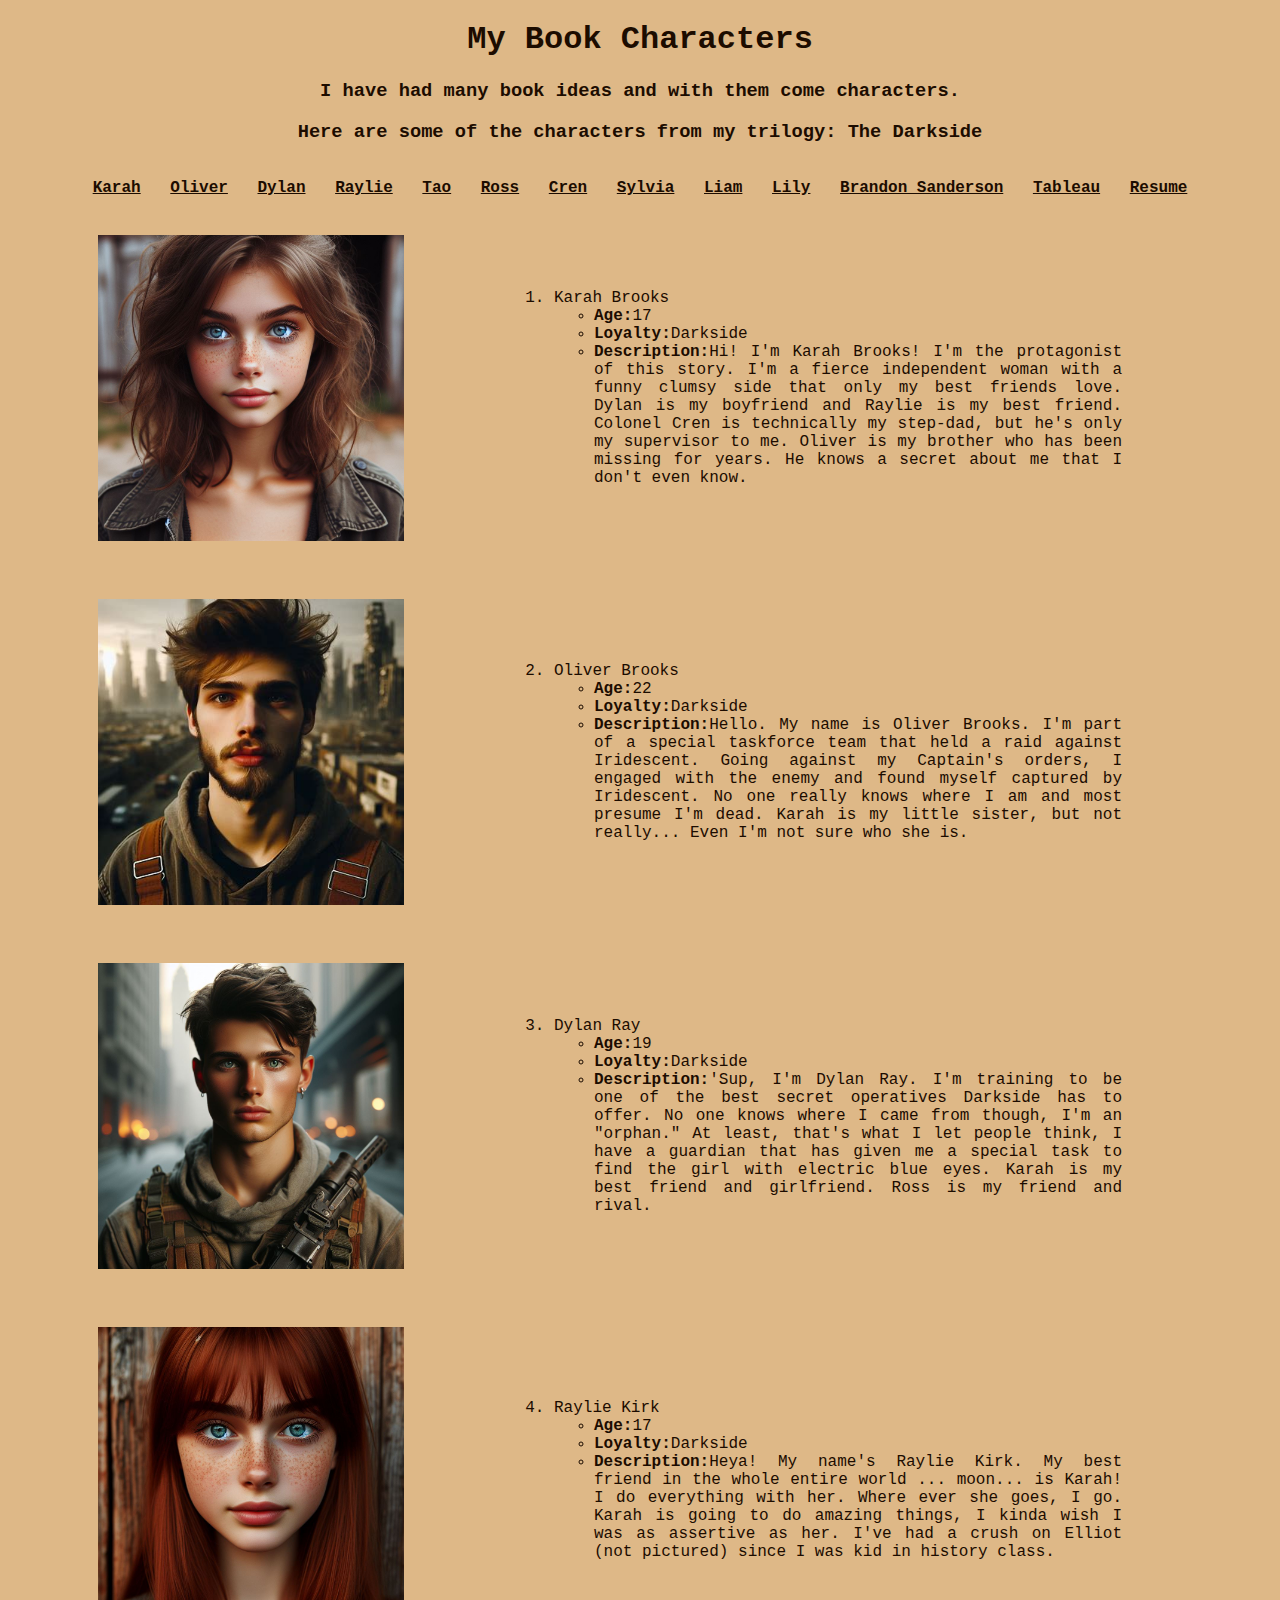
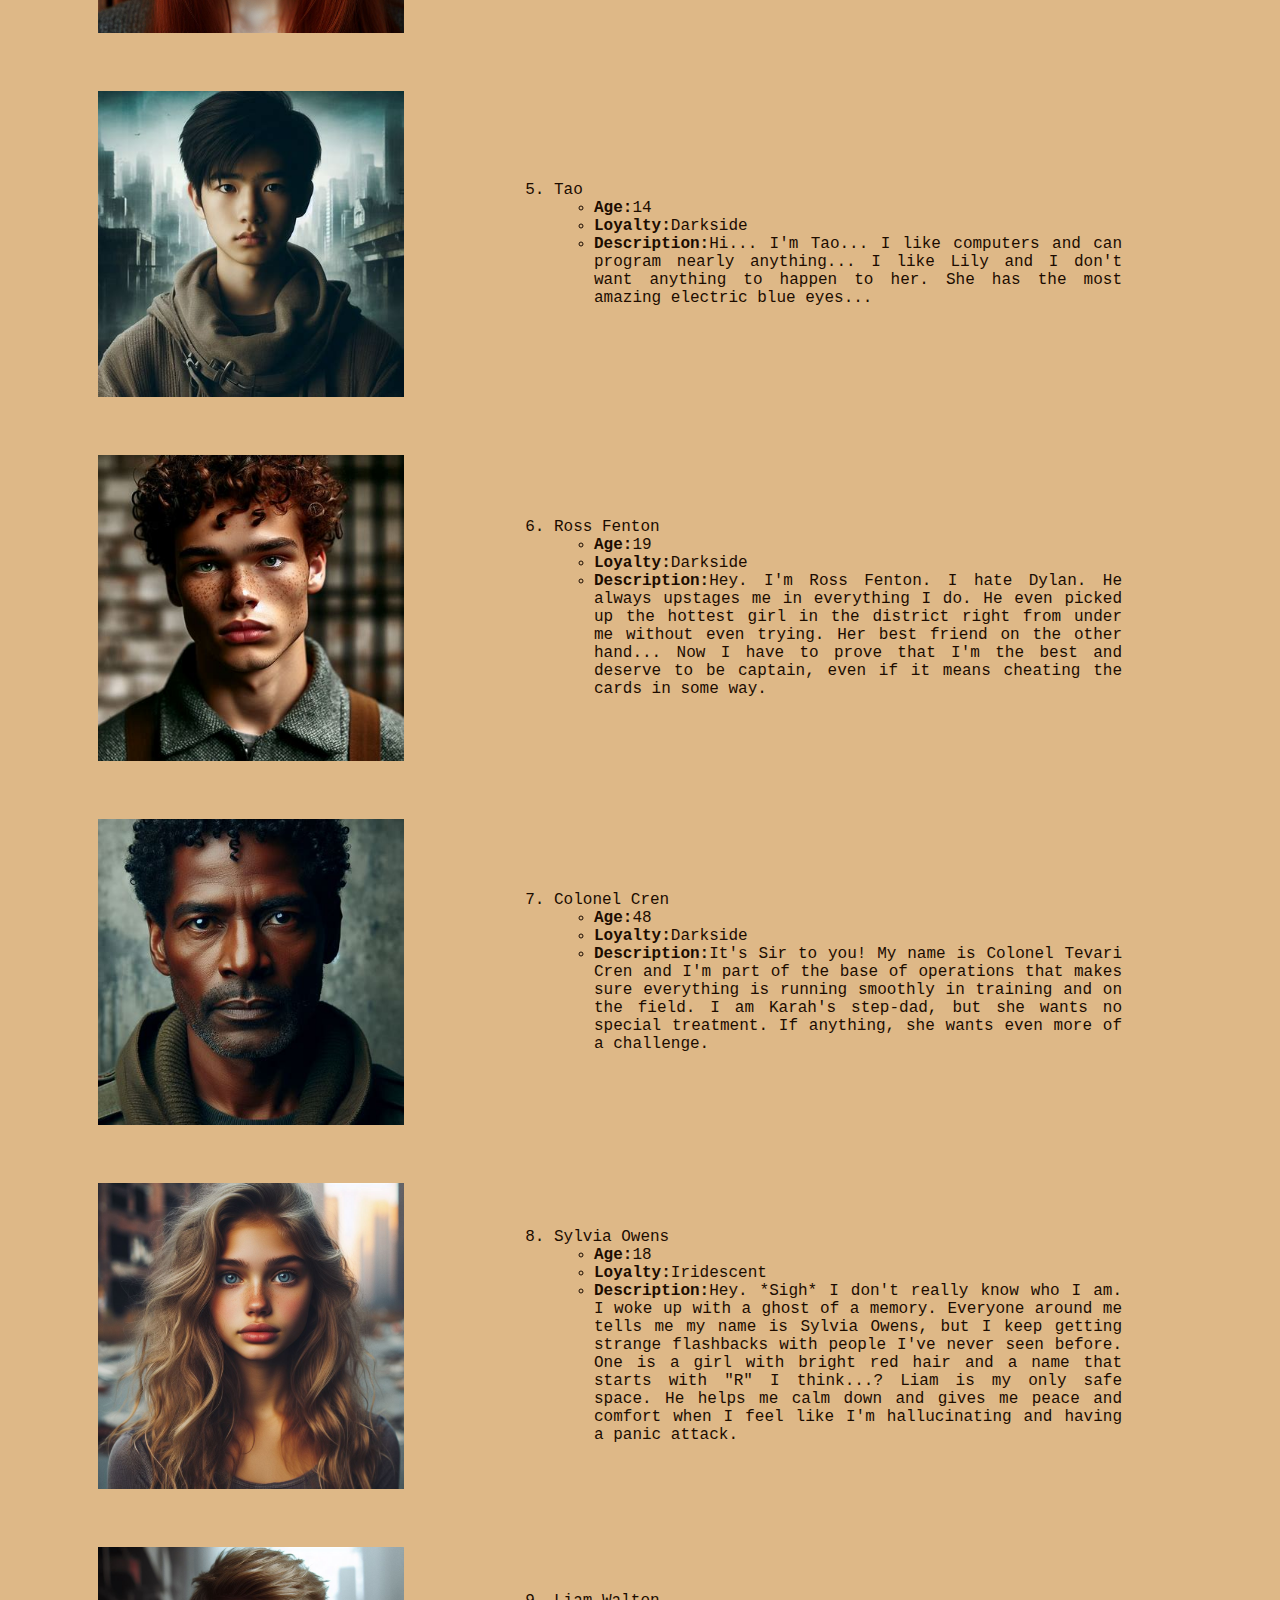
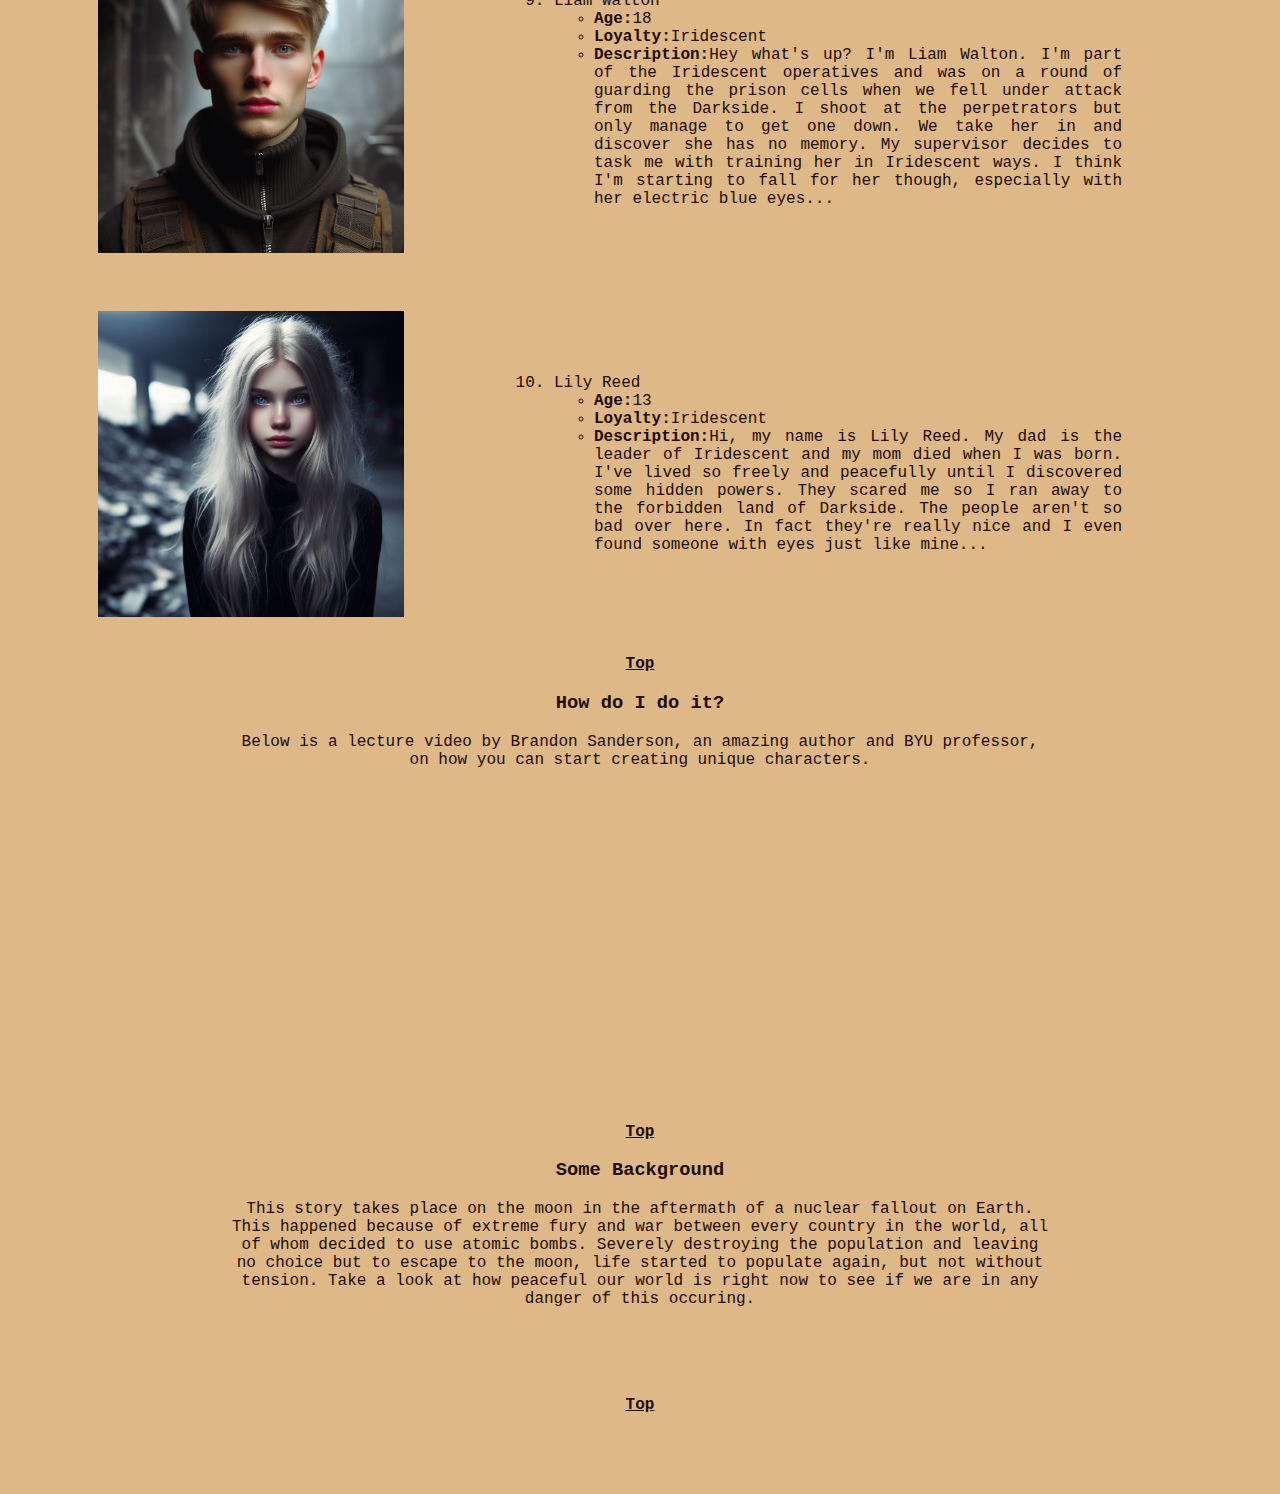
==== about.html @ f3fd5a56 "Add files via upload" ====
<!DOCTYPE html>
<html lang="en">
<head>
    <meta charset="UTF-8">
    <meta name="viewport" content="width=device-width, initial-scale=1.0">
    <title>Book Characters</title>
    <link rel="stylesheet" href="css/styles3.css">
</head>
<body>
    <h1 id="top">My Book Characters</h1>
    <h3>I have had many book ideas and with them come characters.</h3>
    <h3>Here are some of the characters from my trilogy: The Darkside</h3>
    <br>
    <div class="lifesucks">
        <a href="#karah">Karah</a>
        <a href="#oliver">Oliver</a>
        <a href="#dylan">Dylan</a>
        <a href="#raylie">Raylie</a>
        <a href="#tao">Tao</a>
        <a href="#ross">Ross</a>
        <a href="#cren">Cren</a>
        <a href="#sylvia">Sylvia</a>
        <a href="#liam">Liam</a>
        <a href="#lily">Lily</a>
        <a href="#video">Brandon Sanderson</a>
        <a href="#tableau">Tableau</a>
        <a href="index.html">Resume</a>
    </div>
    <br>
    <ol>
        <div class="container" id="karah">
            <img src="assets/img/book-characters/karah-edit2.jpg" alt="Karah Brooks">
            <div class="text">
                <li>Karah Brooks</li>
                <ul>
                    <li><strong>Age:</strong>17</li>
                    <li><strong>Loyalty:</strong>Darkside</li>
                    <li><strong>Description:</strong>Hi! I'm Karah Brooks! I'm the protagonist of this story. I'm a fierce independent woman with a funny clumsy side that only my best friends love. Dylan is my boyfriend and Raylie is my best friend. Colonel Cren is technically my step-dad, but he's only my supervisor to me. Oliver is my brother who has been missing for years. He knows a secret about me that I don't even know.</li>
                </ul>
            </div>
        </div>
        <br>
        <div class="container" id="oliver">
            <img src="assets/img/book-characters/oliver-edit3.jpg" alt="Oliver Brooks">
            <div class="text">
                <li>Oliver Brooks</li>
                <ul>
                    <li><strong>Age:</strong>22</li>
                    <li><strong>Loyalty:</strong>Darkside</li>
                    <li><strong>Description:</strong>Hello. My name is Oliver Brooks. I'm part of a special taskforce team that held a raid against Iridescent. Going against my Captain's orders, I engaged with the enemy and found myself captured by Iridescent. No one really knows where I am and most presume I'm dead. Karah is my little sister, but not really... Even I'm not sure who she is.</li>
                </ul>
            </div>
        </div>
        <br>
        <div class="container" id="dylan">
            <img src="assets/img/book-characters/dylan-edit2.jpg" alt="Dylan Ray">
            <div class="text">
                <li>Dylan Ray</li>
                <ul>
                    <li><strong>Age:</strong>19</li>
                    <li><strong>Loyalty:</strong>Darkside</li>
                    <li><strong>Description:</strong>'Sup, I'm Dylan Ray. I'm training to be one of the best secret operatives Darkside has to offer. No one knows where I came from though, I'm an "orphan." At least, that's what I let people think, I have a guardian that has given me a special task to find the girl with electric blue eyes. Karah is my best friend and girlfriend. Ross is my friend and rival.</li>
                </ul>
            </div>
        </div>
        <br>
        <div class="container" id="raylie">
            <img src="assets/img/book-characters/raylie-edit1.jpg" alt="Raylie Kirk">
            <div class="text">
                <li>Raylie Kirk</li>
                <ul>
                    <li><strong>Age:</strong>17</li>
                    <li><strong>Loyalty:</strong>Darkside</li>
                    <li><strong>Description:</strong>Heya! My name's Raylie Kirk. My best friend in the whole entire world ... moon... is Karah! I do everything with her. Where ever she goes, I go. Karah is going to do amazing things, I kinda wish I was as assertive as her. I've had a crush on Elliot (not pictured) since I was kid in history class.</li>
                </ul>
            </div>
        </div>
        <br>
        <div class="container" id="tao">
            <img src="assets/img/book-characters/tao-edit2.jpg" alt="Tao Shun">
            <div class="text">
                <li>Tao</li>
                <ul>
                    <li><strong>Age:</strong>14</li>
                    <li><strong>Loyalty:</strong>Darkside</li>
                    <li><strong>Description:</strong>Hi... I'm Tao... I like computers and can program nearly anything... I like Lily and I don't want anything to happen to her. She has the most amazing electric blue eyes...</li>
                </ul>
            </div>
        </div>
        <br>
        <div class="container" id="ross">
            <img src="assets/img/book-characters/ross-edit3.jpg" alt="Ross Fenton">
            <div class="text">
                <li>Ross Fenton</li>
                <ul>
                    <li><strong>Age:</strong>19</li>
                    <li><strong>Loyalty:</strong>Darkside</li>
                    <li><strong>Description:</strong>Hey. I'm Ross Fenton. I hate Dylan. He always upstages me in everything I do. He even picked up the hottest girl in the district right from under me without even trying. Her best friend on the other hand... Now I have to prove that I'm the best and deserve to be captain, even if it means cheating the cards in some way.</li>
                </ul>
            </div>
        </div>
        <br>
        <div class="container" id="cren">
            <img src="assets/img/book-characters/colonel-cren-edit3.jpg" alt="Colonel Cren">
            <div class="text">
                <li>Colonel Cren</li>
                <ul>
                    <li><strong>Age:</strong>48</li>
                    <li><strong>Loyalty:</strong>Darkside</li>
                    <li><strong>Description:</strong>It's Sir to you! My name is Colonel Tevari Cren and I'm part of the base of operations that makes sure everything is running smoothly in training and on the field. I am Karah's step-dad, but she wants no special treatment. If anything, she wants even more of a challenge.</li>
                </ul>
            </div>
        </div>
        <br>
        <div class="container" id="sylvia">
            <img src="assets/img/book-characters/sylvia-edit2.png" alt="Sylvia Owens">
            <div class="text">
                <li>Sylvia Owens</li>
                <ul>
                    <li><strong>Age:</strong>18</li>
                    <li><strong>Loyalty:</strong>Iridescent</li>
                    <li><strong>Description:</strong>Hey. *Sigh* I don't really know who I am. I woke up with a ghost of a memory. Everyone around me tells me my name is Sylvia Owens, but I keep getting strange flashbacks with people I've never seen before. One is a girl with bright red hair and a name that starts with "R" I think...? Liam is my only safe space. He helps me calm down and gives me peace and comfort when I feel like I'm hallucinating and having a panic attack.</li>
                </ul>
            </div>
        </div>
        <br>
        <div class="container" id="liam">
            <img src="assets/img/book-characters/liam-edit3.png" alt="Liam Walton">
            <div class="text">
                <li>Liam Walton</li>
                <ul>
                    <li><strong>Age:</strong>18</li>
                    <li><strong>Loyalty:</strong>Iridescent</li>
                    <li><strong>Description:</strong>Hey what's up? I'm Liam Walton. I'm part of the Iridescent operatives and was on a round of guarding the prison cells when we fell under attack from the Darkside. I shoot at the perpetrators but only manage to get one down. We take her in and discover she has no memory. My supervisor decides to task me with training her in Iridescent ways. I think I'm starting to fall for her though, especially with her electric blue eyes...</li>
                </ul>
            </div>
        </div>
        <br>
        <div class="container" id="lily">
            <img src="assets/img/book-characters/lily-edit5.png" alt="Lily Reed">
            <div class="text">
                <li>Lily Reed</li>
                <ul>
                    <li><strong>Age:</strong>13</li>
                    <li><strong>Loyalty:</strong>Iridescent</li>
                    <li><strong>Description:</strong>Hi, my name is Lily Reed. My dad is the leader of Iridescent and my mom died when I was born. I've lived so freely and peacefully until I discovered some hidden powers. They scared me so I ran away to the forbidden land of Darkside. The people aren't so bad over here. In fact they're really nice and I even found someone with eyes just like mine...</li>
                </ul>
            </div>
        </div>
    </ol>
    <br>
    <div class="lifesucks"><a href="top">Top</a></div>
    <div class="textya" id="video">
        <h3>How do I do it?</h3>
        <p>
            Below is a lecture video by Brandon Sanderson, an amazing author and BYU professor, on how you can start creating unique characters.
        </p>
        <div class="video">
            <iframe width="560" height="315" src="https://www.youtube.com/embed/1NCiuI6F5O0?si=0SIaamW5pMbP_O1Y" title="YouTube video player" frameborder="0" allow="accelerometer; autoplay; clipboard-write; encrypted-media; gyroscope; picture-in-picture; web-share" referrerpolicy="strict-origin-when-cross-origin" allowfullscreen></iframe>
        </div>
    </div>
    <br>
    <div class="lifesucks"><a href="top">Top</a></div>
    <div class="textya" id="tableau">
        <h3>Some Background</h3>
        <p>
            This story takes place on the moon in the aftermath of a nuclear fallout on Earth. This happened because of extreme fury and war between every country in the world, all of whom decided to use atomic bombs. Severely destroying the population and leaving no choice but to escape to the moon, life started to populate again, but not without tension. Take a look at how peaceful our world is right now to see if we are in any danger of this occuring.
        </p>
    </div>
    <div class="vizz">
        <div class='tableauPlaceholder' id='viz1713981927342' style='position: relative;'>
            <noscript>
                <a href='#'>
                    <img alt='DASHBOARD ' src='https:&#47;&#47;public.tableau.com&#47;static&#47;images&#47;Da&#47;DataforaCause-GlobalPeaceScores&#47;DASHBOARD&#47;1_rss.png' style='border: none' />
                </a>
            </noscript>
            <object class='tableauViz'  style='display:none;'>
                <param name='host_url' value='https%3A%2F%2Fpublic.tableau.com%2F' />
                <param name='embed_code_version' value='3' /> <param name='site_root' value='' />
                <param name='name' value='DataforaCause-GlobalPeaceScores&#47;DASHBOARD' />
                <param name='tabs' value='no' />
                <param name='toolbar' value='yes' />
                <param name='static_image' value='https:&#47;&#47;public.tableau.com&#47;static&#47;images&#47;Da&#47;DataforaCause-GlobalPeaceScores&#47;DASHBOARD&#47;1.png' />
                <param name='animate_transition' value='yes' />
                <param name='display_static_image' value='yes' />
                <param name='display_spinner' value='yes' />
                <param name='display_overlay' value='yes' />
                <param name='display_count' value='yes' />
                <param name='language' value='en-US' />
            </object>
        </div>
        <script type='text/javascript'>
            var divElement = document.getElementById('viz1713981927342'); var vizElement = divElement.getElementsByTagName('object')[0]; vizElement.style.width='1150px';vizElement.style.height='2027px'; var scriptElement = document.createElement('script'); scriptElement.src = 'https://public.tableau.com/javascripts/api/viz_v1.js'; vizElement.parentNode.insertBefore(scriptElement, vizElement);
        </script>
    </div>
    <br>
    <br>
    <br>
    <br>
    <div class="lifesucks"><a href="top">Top</a></div>
    <br>
    <br>
    <br>
    <br>
</body>
</html>
---- css/styles3.css ----
body{
    background-color: burlywood;
    color: rgb(28, 12, 0);
    font-family: 'Courier New', Courier, monospace;
}
h1{
    text-align: center;
}
h3{
    text-align: center;
}
img {
    width: 25%;
    height: auto;
    margin-left: 50px;
}
.container {
    display: flex; /* Use flexbox for layout */
    align-items: center; /* Center items vertically */
    margin-top: 20px;
    margin-bottom: 20px;
}
.text {
    text-align: justify;
    margin-left: 150px; /* Adjust the margin as needed */
    margin-right: 150px;
}
.vizz {
    display: flex;
    justify-content: center; /* or any other value like flex-start, flex-end*/
}
.textya{
    text-align: center;
    margin-left: 220px; /* Adjust the margin as needed */
    margin-right: 220px;
}
a{
    color: rgb(28, 12, 0);
    margin-left: 10px;
    margin-right: 10px;
    font-weight: bold;
}
.lifesucks{
    text-align: center;
}
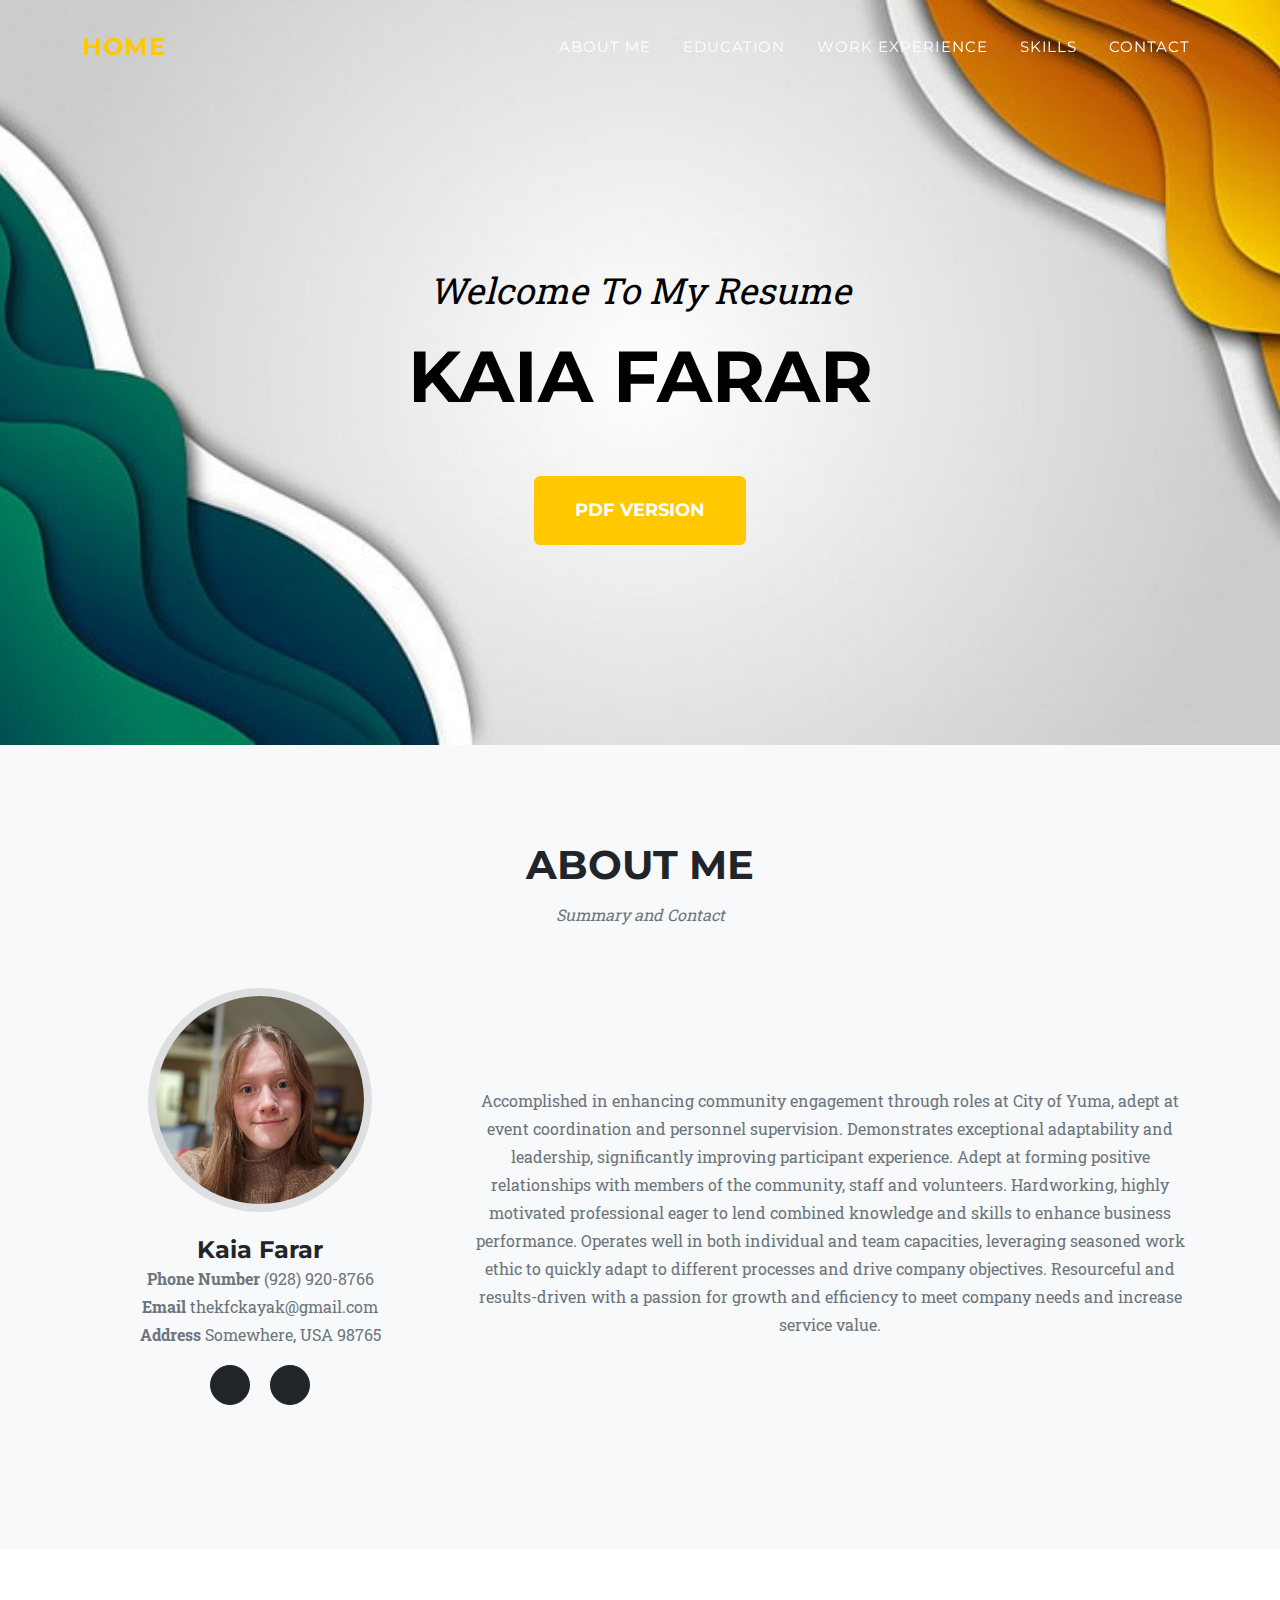
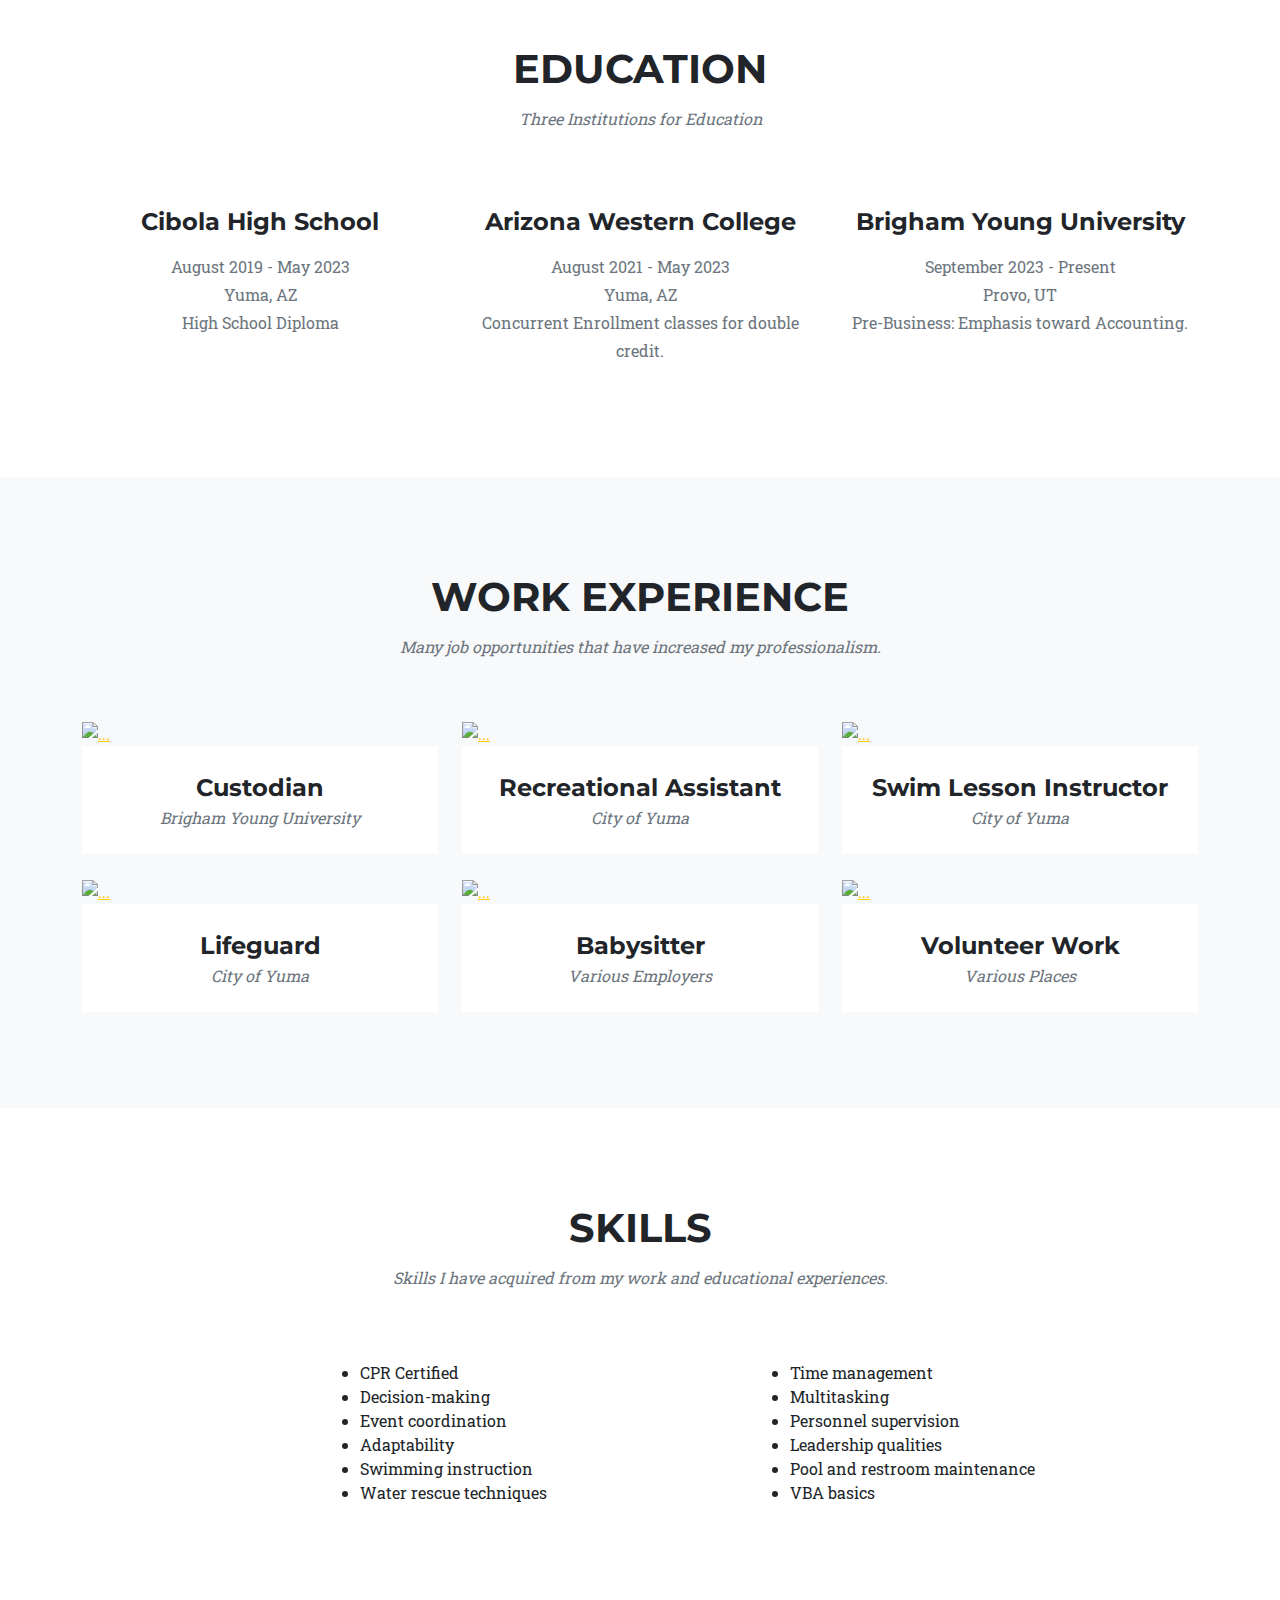
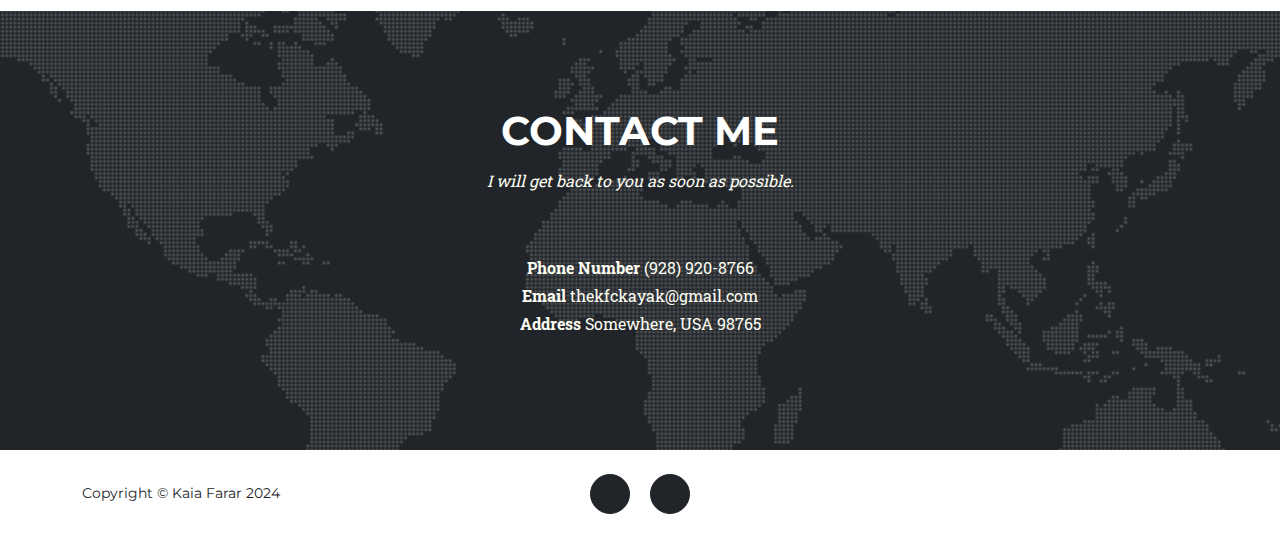
==== commit 78641593: "Add files via upload" ====
--- a/about.html
+++ b/about.html
@@ -1,206 +1,699 @@
-<!DOCTYPE html>
-<html lang="en">
-<head>
-    <meta charset="UTF-8">
-    <meta name="viewport" content="width=device-width, initial-scale=1.0">
-    <title>Book Characters</title>
-    <link rel="stylesheet" href="css/styles3.css">
-</head>
-<body>
-    <h1 id="top">My Book Characters</h1>
-    <h3>I have had many book ideas and with them come characters.</h3>
-    <h3>Here are some of the characters from my trilogy: The Darkside</h3>
-    <br>
-    <div class="lifesucks">
-        <a href="#karah">Karah</a>
-        <a href="#oliver">Oliver</a>
-        <a href="#dylan">Dylan</a>
-        <a href="#raylie">Raylie</a>
-        <a href="#tao">Tao</a>
-        <a href="#ross">Ross</a>
-        <a href="#cren">Cren</a>
-        <a href="#sylvia">Sylvia</a>
-        <a href="#liam">Liam</a>
-        <a href="#lily">Lily</a>
-        <a href="#video">Brandon Sanderson</a>
-        <a href="#tableau">Tableau</a>
-        <a href="index.html">Resume</a>
-    </div>
-    <br>
-    <ol>
-        <div class="container" id="karah">
-            <img src="assets/img/book-characters/karah-edit2.jpg" alt="Karah Brooks">
-            <div class="text">
-                <li>Karah Brooks</li>
-                <ul>
-                    <li><strong>Age:</strong>17</li>
-                    <li><strong>Loyalty:</strong>Darkside</li>
-                    <li><strong>Description:</strong>Hi! I'm Karah Brooks! I'm the protagonist of this story. I'm a fierce independent woman with a funny clumsy side that only my best friends love. Dylan is my boyfriend and Raylie is my best friend. Colonel Cren is technically my step-dad, but he's only my supervisor to me. Oliver is my brother who has been missing for years. He knows a secret about me that I don't even know.</li>
-                </ul>
-            </div>
-        </div>
-        <br>
-        <div class="container" id="oliver">
-            <img src="assets/img/book-characters/oliver-edit3.jpg" alt="Oliver Brooks">
-            <div class="text">
-                <li>Oliver Brooks</li>
-                <ul>
-                    <li><strong>Age:</strong>22</li>
-                    <li><strong>Loyalty:</strong>Darkside</li>
-                    <li><strong>Description:</strong>Hello. My name is Oliver Brooks. I'm part of a special taskforce team that held a raid against Iridescent. Going against my Captain's orders, I engaged with the enemy and found myself captured by Iridescent. No one really knows where I am and most presume I'm dead. Karah is my little sister, but not really... Even I'm not sure who she is.</li>
-                </ul>
-            </div>
-        </div>
-        <br>
-        <div class="container" id="dylan">
-            <img src="assets/img/book-characters/dylan-edit2.jpg" alt="Dylan Ray">
-            <div class="text">
-                <li>Dylan Ray</li>
-                <ul>
-                    <li><strong>Age:</strong>19</li>
-                    <li><strong>Loyalty:</strong>Darkside</li>
-                    <li><strong>Description:</strong>'Sup, I'm Dylan Ray. I'm training to be one of the best secret operatives Darkside has to offer. No one knows where I came from though, I'm an "orphan." At least, that's what I let people think, I have a guardian that has given me a special task to find the girl with electric blue eyes. Karah is my best friend and girlfriend. Ross is my friend and rival.</li>
-                </ul>
-            </div>
-        </div>
-        <br>
-        <div class="container" id="raylie">
-            <img src="assets/img/book-characters/raylie-edit1.jpg" alt="Raylie Kirk">
-            <div class="text">
-                <li>Raylie Kirk</li>
-                <ul>
-                    <li><strong>Age:</strong>17</li>
-                    <li><strong>Loyalty:</strong>Darkside</li>
-                    <li><strong>Description:</strong>Heya! My name's Raylie Kirk. My best friend in the whole entire world ... moon... is Karah! I do everything with her. Where ever she goes, I go. Karah is going to do amazing things, I kinda wish I was as assertive as her. I've had a crush on Elliot (not pictured) since I was kid in history class.</li>
-                </ul>
-            </div>
-        </div>
-        <br>
-        <div class="container" id="tao">
-            <img src="assets/img/book-characters/tao-edit2.jpg" alt="Tao Shun">
-            <div class="text">
-                <li>Tao</li>
-                <ul>
-                    <li><strong>Age:</strong>14</li>
-                    <li><strong>Loyalty:</strong>Darkside</li>
-                    <li><strong>Description:</strong>Hi... I'm Tao... I like computers and can program nearly anything... I like Lily and I don't want anything to happen to her. She has the most amazing electric blue eyes...</li>
-                </ul>
-            </div>
-        </div>
-        <br>
-        <div class="container" id="ross">
-            <img src="assets/img/book-characters/ross-edit3.jpg" alt="Ross Fenton">
-            <div class="text">
-                <li>Ross Fenton</li>
-                <ul>
-                    <li><strong>Age:</strong>19</li>
-                    <li><strong>Loyalty:</strong>Darkside</li>
-                    <li><strong>Description:</strong>Hey. I'm Ross Fenton. I hate Dylan. He always upstages me in everything I do. He even picked up the hottest girl in the district right from under me without even trying. Her best friend on the other hand... Now I have to prove that I'm the best and deserve to be captain, even if it means cheating the cards in some way.</li>
-                </ul>
-            </div>
-        </div>
-        <br>
-        <div class="container" id="cren">
-            <img src="assets/img/book-characters/colonel-cren-edit3.jpg" alt="Colonel Cren">
-            <div class="text">
-                <li>Colonel Cren</li>
-                <ul>
-                    <li><strong>Age:</strong>48</li>
-                    <li><strong>Loyalty:</strong>Darkside</li>
-                    <li><strong>Description:</strong>It's Sir to you! My name is Colonel Tevari Cren and I'm part of the base of operations that makes sure everything is running smoothly in training and on the field. I am Karah's step-dad, but she wants no special treatment. If anything, she wants even more of a challenge.</li>
-                </ul>
-            </div>
-        </div>
-        <br>
-        <div class="container" id="sylvia">
-            <img src="assets/img/book-characters/sylvia-edit2.png" alt="Sylvia Owens">
-            <div class="text">
-                <li>Sylvia Owens</li>
-                <ul>
-                    <li><strong>Age:</strong>18</li>
-                    <li><strong>Loyalty:</strong>Iridescent</li>
-                    <li><strong>Description:</strong>Hey. *Sigh* I don't really know who I am. I woke up with a ghost of a memory. Everyone around me tells me my name is Sylvia Owens, but I keep getting strange flashbacks with people I've never seen before. One is a girl with bright red hair and a name that starts with "R" I think...? Liam is my only safe space. He helps me calm down and gives me peace and comfort when I feel like I'm hallucinating and having a panic attack.</li>
-                </ul>
-            </div>
-        </div>
-        <br>
-        <div class="container" id="liam">
-            <img src="assets/img/book-characters/liam-edit3.png" alt="Liam Walton">
-            <div class="text">
-                <li>Liam Walton</li>
-                <ul>
-                    <li><strong>Age:</strong>18</li>
-                    <li><strong>Loyalty:</strong>Iridescent</li>
-                    <li><strong>Description:</strong>Hey what's up? I'm Liam Walton. I'm part of the Iridescent operatives and was on a round of guarding the prison cells when we fell under attack from the Darkside. I shoot at the perpetrators but only manage to get one down. We take her in and discover she has no memory. My supervisor decides to task me with training her in Iridescent ways. I think I'm starting to fall for her though, especially with her electric blue eyes...</li>
-                </ul>
-            </div>
-        </div>
-        <br>
-        <div class="container" id="lily">
-            <img src="assets/img/book-characters/lily-edit5.png" alt="Lily Reed">
-            <div class="text">
-                <li>Lily Reed</li>
-                <ul>
-                    <li><strong>Age:</strong>13</li>
-                    <li><strong>Loyalty:</strong>Iridescent</li>
-                    <li><strong>Description:</strong>Hi, my name is Lily Reed. My dad is the leader of Iridescent and my mom died when I was born. I've lived so freely and peacefully until I discovered some hidden powers. They scared me so I ran away to the forbidden land of Darkside. The people aren't so bad over here. In fact they're really nice and I even found someone with eyes just like mine...</li>
-                </ul>
-            </div>
-        </div>
-    </ol>
-    <br>
-    <div class="lifesucks"><a href="top">Top</a></div>
-    <div class="textya" id="video">
-        <h3>How do I do it?</h3>
-        <p>
-            Below is a lecture video by Brandon Sanderson, an amazing author and BYU professor, on how you can start creating unique characters.
-        </p>
-        <div class="video">
-            <iframe width="560" height="315" src="https://www.youtube.com/embed/1NCiuI6F5O0?si=0SIaamW5pMbP_O1Y" title="YouTube video player" frameborder="0" allow="accelerometer; autoplay; clipboard-write; encrypted-media; gyroscope; picture-in-picture; web-share" referrerpolicy="strict-origin-when-cross-origin" allowfullscreen></iframe>
-        </div>
-    </div>
-    <br>
-    <div class="lifesucks"><a href="top">Top</a></div>
-    <div class="textya" id="tableau">
-        <h3>Some Background</h3>
-        <p>
-            This story takes place on the moon in the aftermath of a nuclear fallout on Earth. This happened because of extreme fury and war between every country in the world, all of whom decided to use atomic bombs. Severely destroying the population and leaving no choice but to escape to the moon, life started to populate again, but not without tension. Take a look at how peaceful our world is right now to see if we are in any danger of this occuring.
-        </p>
-    </div>
-    <div class="vizz">
-        <div class='tableauPlaceholder' id='viz1713981927342' style='position: relative;'>
-            <noscript>
-                <a href='#'>
-                    <img alt='DASHBOARD ' src='https:&#47;&#47;public.tableau.com&#47;static&#47;images&#47;Da&#47;DataforaCause-GlobalPeaceScores&#47;DASHBOARD&#47;1_rss.png' style='border: none' />
-                </a>
-            </noscript>
-            <object class='tableauViz'  style='display:none;'>
-                <param name='host_url' value='https%3A%2F%2Fpublic.tableau.com%2F' />
-                <param name='embed_code_version' value='3' /> <param name='site_root' value='' />
-                <param name='name' value='DataforaCause-GlobalPeaceScores&#47;DASHBOARD' />
-                <param name='tabs' value='no' />
-                <param name='toolbar' value='yes' />
-                <param name='static_image' value='https:&#47;&#47;public.tableau.com&#47;static&#47;images&#47;Da&#47;DataforaCause-GlobalPeaceScores&#47;DASHBOARD&#47;1.png' />
-                <param name='animate_transition' value='yes' />
-                <param name='display_static_image' value='yes' />
-                <param name='display_spinner' value='yes' />
-                <param name='display_overlay' value='yes' />
-                <param name='display_count' value='yes' />
-                <param name='language' value='en-US' />
-            </object>
-        </div>
-        <script type='text/javascript'>
-            var divElement = document.getElementById('viz1713981927342'); var vizElement = divElement.getElementsByTagName('object')[0]; vizElement.style.width='1150px';vizElement.style.height='2027px'; var scriptElement = document.createElement('script'); scriptElement.src = 'https://public.tableau.com/javascripts/api/viz_v1.js'; vizElement.parentNode.insertBefore(scriptElement, vizElement);
-        </script>
-    </div>
-    <br>
-    <br>
-    <br>
-    <br>
-    <div class="lifesucks"><a href="top">Top</a></div>
-    <br>
-    <br>
-    <br>
-    <br>
-</body>
-</html>+<!DOCTYPE html>
+<html lang="en">
+    <head>
+        <meta charset="utf-8" />
+        <meta name="viewport" content="width=device-width, initial-scale=1, shrink-to-fit=no" />
+        <meta name="description" content="" />
+        <meta name="author" content="" />
+        <title>Agency - Start Bootstrap Theme</title>
+        <!-- Favicon-->
+        <link rel="icon" type="image/x-icon" href="assets/favicon.ico" />
+        <!-- Font Awesome icons (free version)-->
+        <script src="https://use.fontawesome.com/releases/v6.3.0/js/all.js" crossorigin="anonymous"></script>
+        <!-- Google fonts-->
+        <link href="https://fonts.googleapis.com/css?family=Montserrat:400,700" rel="stylesheet" type="text/css" />
+        <link href="https://fonts.googleapis.com/css?family=Roboto+Slab:400,100,300,700" rel="stylesheet" type="text/css" />
+        <!-- Core theme CSS (includes Bootstrap)-->
+        <link href="css/styles.css" rel="stylesheet" />
+        <link rel="stylesheet" href="css/styles2.css">
+    </head>
+    <body id="page-top">
+        <!-- Navigation-->
+        <nav class="navbar navbar-expand-lg navbar-dark fixed-top" id="mainNav">
+            <div class="container">
+                <a class="navbar-brand" href="#page-top">Home</a>
+                <button class="navbar-toggler" type="button" data-bs-toggle="collapse" data-bs-target="#navbarResponsive" aria-controls="navbarResponsive" aria-expanded="false" aria-label="Toggle navigation">
+                    Menu
+                    <i class="fas fa-bars ms-1"></i>
+                </button>
+                <div class="collapse navbar-collapse" id="navbarResponsive">
+                    <ul class="navbar-nav text-uppercase ms-auto py-4 py-lg-0">
+                        <li class="nav-item"><a class="nav-link" href="#team">About Me</a></li>
+                        <li class="nav-item"><a class="nav-link" href="#services">Education</a></li>
+                        <li class="nav-item"><a class="nav-link" href="#portfolio">Work Experience</a></li>
+                        <li class="nav-item"><a class="nav-link" href="#about">Skills</a></li>
+                        <li class="nav-item"><a class="nav-link" href="#contact">Contact</a></li>
+                    </ul>
+                </div>
+            </div>
+        </nav>
+        <!-- Masthead-->
+        <header class="masthead">
+            <div class="container">
+                <div class="masthead-subheading">Welcome To My Resume</div>
+                <div class="masthead-heading text-uppercase">Kaia Farar</div>
+                <a class="btn btn-primary btn-xl text-uppercase" href="resume.pdf" target="_blank">PDF Version</a>
+            </div>
+        </header>
+        <!-- Contact -->
+        <section class="page-section bg-light" id="team">
+            <div class="container">
+                <div class="text-center">
+                    <h2 class="section-heading text-uppercase">About Me</h2>
+                    <h3 class="section-subheading text-muted">Summary and Contact</h3>
+                </div>
+                <div class="row">
+                    <div class="col-lg-4">
+                        <div class="team-member">
+                            <img class="mx-auto rounded-circle" src="assets/img/team/1.jpg" alt="..." />
+                            <h4>Kaia Farar</h4>
+                            <p class="text-muted">
+                                <strong>Phone Number</strong> (928) 920-8766
+                                <br>
+                                <strong>Email</strong> thekfckayak@gmail.com
+                                <br>
+                                <strong>Address</strong> Somewhere, USA 98765
+                            </p>
+                            <!-- <a class="btn btn-dark btn-social mx-2" href="#!" aria-label="Parveen Anand Twitter Profile"><i class="fab fa-twitter"></i></a> -->
+                            <a class="btn btn-dark btn-social mx-2" href="https://www.facebook.com/people/Kaia-Farar/pfbid02UcFgSve5ALY1CraEs3KdLja17wRqtJj6hD4CmUJohf9iTrEiTVGr7sL2LFGWHmagl/?amp%3Bmibextid=ZbWKwL" aria-label="Kaia Farar Facebook Profile"><i class="fab fa-facebook-f"></i></a>
+                            <a class="btn btn-dark btn-social mx-2" href="https://www.linkedin.com/in/kaia-farar-3b3141305/" aria-label="Kaia Farar LinkedIn Profile"><i class="fab fa-linkedin-in"></i></a>
+                        </div>
+                    </div>
+                    <!-- <div class="col-lg-4">
+                        <div class="team-member">
+                            <img class="mx-auto rounded-circle" src="assets/img/team/2.jpg" alt="..." />
+                            <h4>Diana Petersen</h4>
+                            <p class="text-muted">Lead Marketer</p>
+                            <a class="btn btn-dark btn-social mx-2" href="#!" aria-label="Diana Petersen Twitter Profile"><i class="fab fa-twitter"></i></a>
+                            <a class="btn btn-dark btn-social mx-2" href="#!" aria-label="Diana Petersen Facebook Profile"><i class="fab fa-facebook-f"></i></a>
+                            <a class="btn btn-dark btn-social mx-2" href="#!" aria-label="Diana Petersen LinkedIn Profile"><i class="fab fa-linkedin-in"></i></a>
+                        </div>
+                    </div>
+                    <div class="col-lg-4">
+                        <div class="team-member">
+                            <img class="mx-auto rounded-circle" src="assets/img/team/3.jpg" alt="..." />
+                            <h4>Larry Parker</h4>
+                            <p class="text-muted">Lead Developer</p>
+                            <a class="btn btn-dark btn-social mx-2" href="#!" aria-label="Larry Parker Twitter Profile"><i class="fab fa-twitter"></i></a>
+                            <a class="btn btn-dark btn-social mx-2" href="#!" aria-label="Larry Parker Facebook Profile"><i class="fab fa-facebook-f"></i></a>
+                            <a class="btn btn-dark btn-social mx-2" href="#!" aria-label="Larry Parker LinkedIn Profile"><i class="fab fa-linkedin-in"></i></a>
+                        </div>
+                    </div> -->
+                    <div class="col-lg-8 d-flex align-items-center mx-auto text-center"><p class="large text-muted">Accomplished in enhancing community engagement through roles at City of Yuma, adept at event coordination and personnel supervision. Demonstrates exceptional adaptability and leadership, significantly improving participant experience. Adept at forming positive relationships with members of the community, staff and volunteers. Hardworking, highly motivated professional eager to lend combined knowledge and skills to enhance business performance. Operates well in both individual and team capacities, leveraging seasoned work ethic to quickly adapt to different processes and drive company objectives. Resourceful and results-driven with a passion for growth and efficiency to meet company needs and increase service value.</p></div>
+                </div>
+                <!--<div class="row">
+                    <div class="col-lg-8 mx-auto text-center"><p class="large text-muted">Dynamic and adaptable professional with a proven track record at the City of Yuma, excelling in roles that demand exceptional customer service and leadership qualities. Expert in water rescue techniques and adept at fostering positive relationships, I've successfully coordinated events and supervised teams, ensuring safety and engaging diverse age groups in recreational activities. Proven ability to effectively utilize various cleaning products and equipment to deliver exceptional results. Committed to creating safe, clean, and pleasant environments for staff and visitors.</p></div>
+                </div> -->
+            </div>
+        </section>
+        <!-- Services-->
+        <section class="page-section" id="services">
+            <div class="container">
+                <div class="text-center">
+                    <h2 class="section-heading text-uppercase">Education</h2>
+                    <h3 class="section-subheading text-muted">Three Institutions for Education</h3>
+                </div>
+                <div class="row text-center">
+                    <div class="col-md-4">
+                        <span class="fa-stack fa-4x">
+                            <i class="fas fa-circle fa-stack-2x text-primary"></i>
+                            <i class="fas fa-solid fa-graduation-cap fa-stack-1x fa-inverse"></i>
+                        </span>
+                        <h4 class="my-3">Cibola High School</h4>
+                        <p class="text-muted">August 2019 - May 2023
+                            <br>
+                            Yuma, AZ
+                            <br>
+                            High School Diploma
+                        </p>
+                    </div>
+                    <div class="col-md-4">
+                        <span class="fa-stack fa-4x">
+                            <i class="fas fa-circle fa-stack-2x text-primary"></i>
+                            <i class="fas fa-solid fa-book fa-stack-1x fa-inverse"></i>
+                        </span>
+                        <h4 class="my-3">Arizona Western College</h4>
+                        <p class="text-muted">August 2021 - May 2023
+                            <br>
+                            Yuma, AZ
+                            <br>
+                            Concurrent Enrollment classes for double credit.
+                        </p>
+                    </div>
+                    <div class="col-md-4">
+                        <span class="fa-stack fa-4x">
+                            <i class="fas fa-circle fa-stack-2x text-primary"></i>
+                            <i class="fas fa-solid fa-school fa-stack-1x fa-inverse"></i>
+                        </span>
+                        <h4 class="my-3">Brigham Young University</h4>
+                        <p class="text-muted">September 2023 - Present
+                            <br>
+                            Provo, UT
+                            <br>
+                            Pre-Business: Emphasis toward Accounting.
+                        </p>
+                    </div>
+                </div>
+            </div>
+        </section>
+        <!-- Portfolio Grid-->
+        <section class="page-section bg-light" id="portfolio">
+            <div class="container">
+                <div class="text-center">
+                    <h2 class="section-heading text-uppercase">Work Experience</h2>
+                    <h3 class="section-subheading text-muted">Many job opportunities that have increased my professionalism.</h3>
+                </div>
+                <div class="row">
+                    <div class="col-lg-4 col-sm-6 mb-4">
+                        <!-- Portfolio item 1-->
+                        <div class="portfolio-item">
+                            <a class="portfolio-link" data-bs-toggle="modal" href="#portfolioModal1">
+                                <div class="portfolio-hover">
+                                    <div class="portfolio-hover-content"><i class="fas fa-plus fa-3x"></i></div>
+                                </div>
+                                <img class="img-fluid" src="https://www.shutterstock.com/image-photo/hell-leave-that-floor-spotless-600nw-2150103251.jpg" alt="..." />
+                            </a>
+                            <div class="portfolio-caption">
+                                <div class="portfolio-caption-heading">Custodian</div>
+                                <div class="portfolio-caption-subheading text-muted">Brigham Young University</div>
+                            </div>
+                        </div>
+                    </div>
+                    <div class="col-lg-4 col-sm-6 mb-4">
+                        <!-- Portfolio item 2-->
+                        <div class="portfolio-item">
+                            <a class="portfolio-link" data-bs-toggle="modal" href="#portfolioModal2">
+                                <div class="portfolio-hover">
+                                    <div class="portfolio-hover-content"><i class="fas fa-plus fa-3x"></i></div>
+                                </div>
+                                <img class="img-fluid" src="https://www.shutterstock.com/image-photo/archer-hands-coach-bow-arrow-600nw-2267294249.jpg" alt="..." />
+                            </a>
+                            <div class="portfolio-caption">
+                                <div class="portfolio-caption-heading">Recreational Assistant</div>
+                                <div class="portfolio-caption-subheading text-muted">City of Yuma</div>
+                            </div>
+                        </div>
+                    </div>
+                    <div class="col-lg-4 col-sm-6 mb-4">
+                        <!-- Portfolio item 3-->
+                        <div class="portfolio-item">
+                            <a class="portfolio-link" data-bs-toggle="modal" href="#portfolioModal3">
+                                <div class="portfolio-hover">
+                                    <div class="portfolio-hover-content"><i class="fas fa-plus fa-3x"></i></div>
+                                </div>
+                                <img class="img-fluid" src="https://media.istockphoto.com/id/624874346/photo/little-boy-during-swimming-lesson-at-indoors-swimming-pool.jpg?s=612x612&w=0&k=20&c=-sLT6SxWIrUxL_CHqBnvcKAFG9PYv6m-A4XqHa4uN64=" alt="..." />
+                            </a>
+                            <div class="portfolio-caption">
+                                <div class="portfolio-caption-heading">Swim Lesson Instructor</div>
+                                <div class="portfolio-caption-subheading text-muted">City of Yuma</div>
+                            </div>
+                        </div>
+                    </div>
+                    <div class="col-lg-4 col-sm-6 mb-4 mb-lg-0">
+                        <!-- Portfolio item 4-->
+                        <div class="portfolio-item">
+                            <a class="portfolio-link" data-bs-toggle="modal" href="#portfolioModal4">
+                                <div class="portfolio-hover">
+                                    <div class="portfolio-hover-content"><i class="fas fa-plus fa-3x"></i></div>
+                                </div>
+                                <img class="img-fluid" src="https://images.unsplash.com/photo-1491402288036-90e04a2f762d?q=80&w=1000&auto=format&fit=crop&ixlib=rb-4.0.3&ixid=M3wxMjA3fDB8MHxzZWFyY2h8MTR8fGxpZmVndWFyZHxlbnwwfHwwfHx8MA%3D%3D" alt="..." />
+                            </a>
+                            <div class="portfolio-caption">
+                                <div class="portfolio-caption-heading">Lifeguard</div>
+                                <div class="portfolio-caption-subheading text-muted">City of Yuma</div>
+                            </div>
+                        </div>
+                    </div>
+                    <div class="col-lg-4 col-sm-6 mb-4 mb-sm-0">
+                        <!-- Portfolio item 5-->
+                        <div class="portfolio-item">
+                            <a class="portfolio-link" data-bs-toggle="modal" href="#portfolioModal5">
+                                <div class="portfolio-hover">
+                                    <div class="portfolio-hover-content"><i class="fas fa-plus fa-3x"></i></div>
+                                </div>
+                                <img class="img-fluid" src="https://media.istockphoto.com/id/1298997043/photo/baby-boy-plays-with-his-mother.jpg?s=612x612&w=0&k=20&c=iQNw_0xTpI6GUWrdjQSMnrC-nTcv-KROUvs2lk37chU=" alt="..." />
+                            </a>
+                            <div class="portfolio-caption">
+                                <div class="portfolio-caption-heading">Babysitter</div>
+                                <div class="portfolio-caption-subheading text-muted">Various Employers</div>
+                            </div>
+                        </div>
+                    </div>
+                    <div class="col-lg-4 col-sm-6">
+                        <!-- Portfolio item 6-->
+                        <div class="portfolio-item">
+                            <a class="portfolio-link" data-bs-toggle="modal" href="#portfolioModal6">
+                                <div class="portfolio-hover">
+                                    <div class="portfolio-hover-content"><i class="fas fa-plus fa-3x"></i></div>
+                                </div>
+                                <img class="img-fluid" src="https://media.istockphoto.com/id/1303107115/photo/volunteers-standing-hands.jpg?s=612x612&w=0&k=20&c=V10cwe1VPSQifCyGlIwTNTaSkfHY6rP3jsAnQbijD7o=" alt="..." />
+                            </a>
+                            <div class="portfolio-caption">
+                                <div class="portfolio-caption-heading">Volunteer Work</div>
+                                <div class="portfolio-caption-subheading text-muted">Various Places</div>
+                            </div>
+                        </div>
+                    </div>
+                </div>
+            </div>
+        </section>
+        <!-- About-->
+        <section class="page-section" id="about">
+            <div class="container">
+                <div class="text-center">
+                    <h2 class="section-heading text-uppercase">Skills</h2>
+                    <h3 class="section-subheading text-muted">Skills I have acquired from my work and educational experiences.</h3>
+                </div>
+                <div class="row">
+                    <div class="column-two">
+                        <li>CPR Certified</li>
+                        <li>Decision-making</li>
+                        <li>Event coordination</li>
+                        <li>Adaptability</li>
+                        <li>Swimming instruction</li>
+                        <li>Water rescue techniques</li>
+                    </div>
+                    <div class="column-one">
+                        <li>Time management</li>
+                        <li>Multitasking</li>
+                        <li>Personnel supervision</li>
+                        <li>Leadership qualities</li>
+                        <li>Pool and restroom maintenance</li>
+                        <li>VBA basics</li>
+                    </div>
+                </div>
+                <!-- <ul class="timeline">
+                    <li>
+                        <div class="timeline-image"><img class="rounded-circle img-fluid" src="assets/img/about/1.jpg" alt="..." /></div>
+                        <div class="timeline-panel">
+                            <div class="timeline-heading">
+                                <h4>2009-2011</h4>
+                                <h4 class="subheading">Our Humble Beginnings</h4>
+                            </div>
+                            <div class="timeline-body"><p class="text-muted">Lorem ipsum dolor sit amet, consectetur adipisicing elit. Sunt ut voluptatum eius sapiente, totam reiciendis temporibus qui quibusdam, recusandae sit vero unde, sed, incidunt et ea quo dolore laudantium consectetur!</p></div>
+                        </div>
+                    </li>
+                    <li class="timeline-inverted">
+                        <div class="timeline-image"><img class="rounded-circle img-fluid" src="assets/img/about/2.jpg" alt="..." /></div>
+                        <div class="timeline-panel">
+                            <div class="timeline-heading">
+                                <h4>March 2011</h4>
+                                <h4 class="subheading">An Agency is Born</h4>
+                            </div>
+                            <div class="timeline-body"><p class="text-muted">Lorem ipsum dolor sit amet, consectetur adipisicing elit. Sunt ut voluptatum eius sapiente, totam reiciendis temporibus qui quibusdam, recusandae sit vero unde, sed, incidunt et ea quo dolore laudantium consectetur!</p></div>
+                        </div>
+                    </li>
+                    <li>
+                        <div class="timeline-image"><img class="rounded-circle img-fluid" src="assets/img/about/3.jpg" alt="..." /></div>
+                        <div class="timeline-panel">
+                            <div class="timeline-heading">
+                                <h4>December 2015</h4>
+                                <h4 class="subheading">Transition to Full Service</h4>
+                            </div>
+                            <div class="timeline-body"><p class="text-muted">Lorem ipsum dolor sit amet, consectetur adipisicing elit. Sunt ut voluptatum eius sapiente, totam reiciendis temporibus qui quibusdam, recusandae sit vero unde, sed, incidunt et ea quo dolore laudantium consectetur!</p></div>
+                        </div>
+                    </li>
+                    <li class="timeline-inverted">
+                        <div class="timeline-image"><img class="rounded-circle img-fluid" src="assets/img/about/4.jpg" alt="..." /></div>
+                        <div class="timeline-panel">
+                            <div class="timeline-heading">
+                                <h4>July 2020</h4>
+                                <h4 class="subheading">Phase Two Expansion</h4>
+                            </div>
+                            <div class="timeline-body"><p class="text-muted">Lorem ipsum dolor sit amet, consectetur adipisicing elit. Sunt ut voluptatum eius sapiente, totam reiciendis temporibus qui quibusdam, recusandae sit vero unde, sed, incidunt et ea quo dolore laudantium consectetur!</p></div>
+                        </div>
+                    </li>
+                    <li class="timeline-inverted">
+                        <div class="timeline-image">
+                            <h4>
+                                Be Part
+                                <br />
+                                Of Our
+                                <br />
+                                Story!
+                            </h4>
+                        </div>
+                    </li>
+                </ul> -->
+            </div>
+        </section>
+        <!-- Clients-->
+        <!-- <div class="py-5">
+            <div class="container">
+                <div class="row align-items-center">
+                    <div class="col-md-3 col-sm-6 my-3">
+                        <a href="#!"><img class="img-fluid img-brand d-block mx-auto" src="assets/img/logos/microsoft.svg" alt="..." aria-label="Microsoft Logo" /></a>
+                    </div>
+                    <div class="col-md-3 col-sm-6 my-3">
+                        <a href="#!"><img class="img-fluid img-brand d-block mx-auto" src="assets/img/logos/google.svg" alt="..." aria-label="Google Logo" /></a>
+                    </div>
+                    <div class="col-md-3 col-sm-6 my-3">
+                        <a href="#!"><img class="img-fluid img-brand d-block mx-auto" src="assets/img/logos/facebook.svg" alt="..." aria-label="Facebook Logo" /></a>
+                    </div>
+                    <div class="col-md-3 col-sm-6 my-3">
+                        <a href="#!"><img class="img-fluid img-brand d-block mx-auto" src="assets/img/logos/ibm.svg" alt="..." aria-label="IBM Logo" /></a>
+                    </div>
+                </div>
+            </div>
+        </div> -->
+        <!-- Contact-->
+        <section class="page-section" id="contact">
+            <div class="container">
+                <div class="text-center">
+                    <h2 class="section-heading text-uppercase">Contact Me</h2>
+                    <h3 class="section-subheading text-muted hahawhite">I will get back to you as soon as possible.</h3>
+                    <p class="text-muted hahawhite">
+                        <strong>Phone Number</strong> (928) 920-8766
+                        <br>
+                        <strong>Email</strong> thekfckayak@gmail.com
+                        <br>
+                        <strong>Address</strong> Somewhere, USA 98765
+                    </p>
+                </div>
+                <!-- * * * * * * * * * * * * * * *-->
+                <!-- * * SB Forms Contact Form * *-->
+                <!-- * * * * * * * * * * * * * * *-->
+                <!-- This form is pre-integrated with SB Forms.-->
+                <!-- To make this form functional, sign up at-->
+                <!-- https://startbootstrap.com/solution/contact-forms-->
+                <!-- to get an API token!-->
+                <!-- <form id="contactForm" data-sb-form-api-token="API_TOKEN">
+                    <div class="row align-items-stretch mb-5">
+                        <div class="col-md-6">
+                            <div class="form-group"> -->
+                                <!-- Name input-->
+                                <!-- <input class="form-control" id="name" type="text" placeholder="Your Name *" data-sb-validations="required" />
+                                <div class="invalid-feedback" data-sb-feedback="name:required">A name is required.</div>
+                            </div>
+                            <div class="form-group"> -->
+                                <!-- Email address input-->
+                                <!-- <input class="form-control" id="email" type="email" placeholder="Your Email *" data-sb-validations="required,email" />
+                                <div class="invalid-feedback" data-sb-feedback="email:required">An email is required.</div>
+                                <div class="invalid-feedback" data-sb-feedback="email:email">Email is not valid.</div>
+                            </div>
+                            <div class="form-group mb-md-0"> -->
+                                <!-- Phone number input-->
+                                <!-- <input class="form-control" id="phone" type="tel" placeholder="Your Phone *" data-sb-validations="required" />
+                                <div class="invalid-feedback" data-sb-feedback="phone:required">A phone number is required.</div>
+                            </div>
+                        </div>
+                        <div class="col-md-6">
+                            <div class="form-group form-group-textarea mb-md-0"> -->
+                                <!-- Message input-->
+                                <!-- <textarea class="form-control" id="message" placeholder="Your Message *" data-sb-validations="required"></textarea>
+                                <div class="invalid-feedback" data-sb-feedback="message:required">A message is required.</div>
+                            </div>
+                        </div>
+                    </div> -->
+                    <!-- Submit success message-->
+                    <!---->
+                    <!-- This is what your users will see when the form-->
+                    <!-- has successfully submitted-->
+                    <!-- <div class="d-none" id="submitSuccessMessage">
+                        <div class="text-center text-white mb-3">
+                            <div class="fw-bolder">Form submission successful!</div> -->
+                            <!-- To activate this form, sign up at -->
+                            <!-- <br /> -->
+                            <!-- <a href="https://startbootstrap.com/solution/contact-forms">https://startbootstrap.com/solution/contact-forms</a> -->
+                        <!-- </div>
+                    </div> -->
+                    <!-- Submit error message-->
+                    <!---->
+                    <!-- This is what your users will see when there is-->
+                    <!-- an error submitting the form-->
+                    <!-- <div class="d-none" id="submitErrorMessage"><div class="text-center text-danger mb-3">Error sending message!</div></div> -->
+                    <!-- Submit Button-->
+                    <!-- <div class="text-center"><button class="btn btn-primary btn-xl text-uppercase disabled" id="submitButton" type="submit">Send Message</button></div>
+                </form> -->
+            </div>
+        </section>
+        <!-- Footer-->
+        <footer class="footer py-4">
+            <div class="container">
+                <div class="row align-items-center">
+                    <div class="col-lg-4 text-lg-start">Copyright &copy; Kaia Farar 2024</div>
+                    <div class="col-lg-4 my-3 my-lg-0">
+                        <!-- <a class="btn btn-dark btn-social mx-2" href="#!" aria-label="Twitter"><i class="fab fa-twitter"></i></a> -->
+                        <a class="btn btn-dark btn-social mx-2" href="https://www.facebook.com/people/Kaia-Farar/pfbid02UcFgSve5ALY1CraEs3KdLja17wRqtJj6hD4CmUJohf9iTrEiTVGr7sL2LFGWHmagl/?amp%3Bmibextid=ZbWKwL" aria-label="Facebook"><i class="fab fa-facebook-f"></i></a>
+                        <a class="btn btn-dark btn-social mx-2" href="https://www.linkedin.com/in/kaia-farar-3b3141305/" aria-label="LinkedIn"><i class="fab fa-linkedin-in"></i></a>
+                    </div>
+                    <!-- <div class="col-lg-4 text-lg-end"> -->
+                        <!-- <a class="link-dark text-decoration-none me-3" href="about.html">My Book Characters</a> -->
+                        <!-- <a class="link-dark text-decoration-none" href="#!">Terms of Use</a> -->
+                    <!-- </div> -->
+                </div>
+            </div>
+        </footer>
+        <!-- Portfolio Modals-->
+        <!-- Portfolio item 1 modal popup-->
+        <div class="portfolio-modal modal fade" id="portfolioModal1" tabindex="-1" role="dialog" aria-hidden="true">
+            <div class="modal-dialog">
+                <div class="modal-content">
+                    <div class="close-modal" data-bs-dismiss="modal"><img src="assets/img/close-icon.svg" alt="Close modal" /></div>
+                    <div class="container">
+                        <div class="row justify-content-center">
+                            <div class="col-lg-8">
+                                <div class="modal-body">
+                                    <!-- Project details-->
+                                    <h2 class="text-uppercase">Custodian</h2>
+                                    <p class="item-intro text-muted">Brigham Young University January 2024 - April 2024</p>
+                                    <img class="img-fluid d-block mx-auto" src="https://www.shutterstock.com/image-photo/hell-leave-that-floor-spotless-600nw-2150103251.jpg" alt="..." />
+                                    <!-- <p>Use this area to describe your project. Lorem ipsum dolor sit amet, consectetur adipisicing elit. Est blanditiis dolorem culpa incidunt minus dignissimos deserunt repellat aperiam quasi sunt officia expedita beatae cupiditate, maiores repudiandae, nostrum, reiciendis facere nemo!</p> -->
+                                    <div class="textalignleft">
+                                        <li>Cleaned and maintained all areas of the building, including offices, stairwells, restrooms, and public spaces with attention to detail.</li>
+                                        <li>Cleaned restrooms, lobbies, and other high-traffic spaces to meet sanitary regulations.</li>
+                                        <li>Swept, mopped, vacuumed, scrubbed, and polished floors using appropriate equipment.</li>
+                                        <li>Collected and disposed of garbage and recyclables in designated receptacles.</li>
+                                        <li>Organized and stocked cleaning supplies in custodial closets.</li>
+                                    </div>
+                                    <ul class="list-inline">
+                                        <!-- <li>
+                                            <strong>Client:</strong>
+                                            Threads
+                                        </li>
+                                        <li>
+                                            <strong>Category:</strong>
+                                            Illustration
+                                        </li> -->
+                                    </ul>
+                                    <button class="btn btn-primary btn-xl text-uppercase" data-bs-dismiss="modal" type="button">
+                                        <i class="fas fa-xmark me-1"></i>
+                                        Close Experience
+                                    </button>
+                                </div>
+                            </div>
+                        </div>
+                    </div>
+                </div>
+            </div>
+        </div>
+        <!-- Portfolio item 2 modal popup-->
+        <div class="portfolio-modal modal fade" id="portfolioModal2" tabindex="-1" role="dialog" aria-hidden="true">
+            <div class="modal-dialog">
+                <div class="modal-content">
+                    <div class="close-modal" data-bs-dismiss="modal"><img src="assets/img/close-icon.svg" alt="Close modal" /></div>
+                    <div class="container">
+                        <div class="row justify-content-center">
+                            <div class="col-lg-8">
+                                <div class="modal-body">
+                                    <!-- Project details-->
+                                    <h2 class="text-uppercase">Recreational Assistant</h2>
+                                    <p class="item-intro text-muted">City of Yuma June 2023 - August 2023</p>
+                                    <img class="img-fluid d-block mx-auto" src="https://www.shutterstock.com/image-photo/archer-hands-coach-bow-arrow-600nw-2267294249.jpg" alt="..." />
+                                    <!-- <p>Use this area to describe your project. Lorem ipsum dolor sit amet, consectetur adipisicing elit. Est blanditiis dolorem culpa incidunt minus dignissimos deserunt repellat aperiam quasi sunt officia expedita beatae cupiditate, maiores repudiandae, nostrum, reiciendis facere nemo!</p> -->
+                                    <div class="textalignleft">
+                                        <li>Provided instruction on proper use of equipment, rules of games and safety guidelines.</li>
+                                        <li>Prepared rooms for activities by setting up chairs, table, and determining the equipment needed.</li>
+                                        <li>Assisted with registration and check-in processes for participants at recreation centers.</li>
+                                        <li>Cultivated positive relationships with participants by displaying patience, empathy, and respect.</li>
+                                        <li>Planned and coordinated recreational activities for various age groups, including sports, games, and other creative outlets.</li>
+                                    </div>
+                                    <ul class="list-inline">
+                                        <!-- <li>
+                                            <strong>Client:</strong>
+                                            Explore
+                                        </li>
+                                        <li>
+                                            <strong>Category:</strong>
+                                            Graphic Design
+                                        </li> -->
+                                    </ul>
+                                    <button class="btn btn-primary btn-xl text-uppercase" data-bs-dismiss="modal" type="button">
+                                        <i class="fas fa-xmark me-1"></i>
+                                        Close Experience
+                                    </button>
+                                </div>
+                            </div>
+                        </div>
+                    </div>
+                </div>
+            </div>
+        </div>
+        <!-- Portfolio item 3 modal popup-->
+        <div class="portfolio-modal modal fade" id="portfolioModal3" tabindex="-1" role="dialog" aria-hidden="true">
+            <div class="modal-dialog">
+                <div class="modal-content">
+                    <div class="close-modal" data-bs-dismiss="modal"><img src="assets/img/close-icon.svg" alt="Close modal" /></div>
+                    <div class="container">
+                        <div class="row justify-content-center">
+                            <div class="col-lg-8">
+                                <div class="modal-body">
+                                    <!-- Project details-->
+                                    <h2 class="text-uppercase">Swim Lesson Instructor</h2>
+                                    <p class="item-intro text-muted">City of Yuma June 2022 - August 2022</p>
+                                    <img class="img-fluid d-block mx-auto" src="https://media.istockphoto.com/id/624874346/photo/little-boy-during-swimming-lesson-at-indoors-swimming-pool.jpg?s=612x612&w=0&k=20&c=-sLT6SxWIrUxL_CHqBnvcKAFG9PYv6m-A4XqHa4uN64=" alt="..." />
+                                    <!-- <p>Use this area to describe your project. Lorem ipsum dolor sit amet, consectetur adipisicing elit. Est blanditiis dolorem culpa incidunt minus dignissimos deserunt repellat aperiam quasi sunt officia expedita beatae cupiditate, maiores repudiandae, nostrum, reiciendis facere nemo!</p> -->
+                                    <div class="textalignleft">
+                                        <li>Implemented creative strategies to engage learners during lessons and keep them motivated.</li>
+                                        <li>Demonstrated patience and empathy when teaching new swimmers.</li>
+                                        <li>Enforced pool rules and regulations to ensure a safe swimming environment for all participants.</li>
+                                        <li>Instructed water safety skills such as floating, treading water, diving.</li>
+                                        <li>Managed equipment inventory for use during swim lessons including kickboards, fins, noodles.</li>
+                                    </div>
+                                    <ul class="list-inline">
+                                        <!-- <li>
+                                            <strong>Client:</strong>
+                                            Finish
+                                        </li>
+                                        <li>
+                                            <strong>Category:</strong>
+                                            Identity
+                                        </li> -->
+                                    </ul>
+                                    <button class="btn btn-primary btn-xl text-uppercase" data-bs-dismiss="modal" type="button">
+                                        <i class="fas fa-xmark me-1"></i>
+                                        Close Experience
+                                    </button>
+                                </div>
+                            </div>
+                        </div>
+                    </div>
+                </div>
+            </div>
+        </div>
+        <!-- Portfolio item 4 modal popup-->
+        <div class="portfolio-modal modal fade" id="portfolioModal4" tabindex="-1" role="dialog" aria-hidden="true">
+            <div class="modal-dialog">
+                <div class="modal-content">
+                    <div class="close-modal" data-bs-dismiss="modal"><img src="assets/img/close-icon.svg" alt="Close modal" /></div>
+                    <div class="container">
+                        <div class="row justify-content-center">
+                            <div class="col-lg-8">
+                                <div class="modal-body">
+                                    <!-- Project details-->
+                                    <h2 class="text-uppercase">Lifeguard</h2>
+                                    <p class="item-intro text-muted">City of Yuma May 2021 - August 2022</p>
+                                    <img class="img-fluid d-block mx-auto" src="https://images.unsplash.com/photo-1491402288036-90e04a2f762d?q=80&w=1000&auto=format&fit=crop&ixlib=rb-4.0.3&ixid=M3wxMjA3fDB8MHxzZWFyY2h8MTR8fGxpZmVndWFyZHxlbnwwfHwwfHx8MA%3D%3D" alt="..." />
+                                    <!-- <p>Use this area to describe your project. Lorem ipsum dolor sit amet, consectetur adipisicing elit. Est blanditiis dolorem culpa incidunt minus dignissimos deserunt repellat aperiam quasi sunt officia expedita beatae cupiditate, maiores repudiandae, nostrum, reiciendis facere nemo!</p> -->
+                                    <div class="textalignleft">
+                                        <li>Enforced Pool rules among swimmers and patrons in order to maintain safe swimming conditions.</li>
+                                        <li>Conducted pool opening and closing duties.</li>
+                                        <li>Remained alert and vigilant at all times while on duty observing swimmers closely for signs of distress or danger.</li>
+                                        <li>Remained calm and poised during periods of stress or when dealing with difficult people.</li>
+                                        <li>Administered CPR, first aid, AED when necessary.</li>
+                                        <li>Assisted with swim lessons and special activities to increase patron engagement.</li>
+                                    </div>
+                                    <ul class="list-inline">
+                                        <!-- <li>
+                                            <strong>Client:</strong>
+                                            Lines
+                                        </li>
+                                        <li>
+                                            <strong>Category:</strong>
+                                            Branding
+                                        </li> -->
+                                    </ul>
+                                    <button class="btn btn-primary btn-xl text-uppercase" data-bs-dismiss="modal" type="button">
+                                        <i class="fas fa-xmark me-1"></i>
+                                        Close Experience
+                                    </button>
+                                </div>
+                            </div>
+                        </div>
+                    </div>
+                </div>
+            </div>
+        </div>
+        <!-- Portfolio item 5 modal popup-->
+        <div class="portfolio-modal modal fade" id="portfolioModal5" tabindex="-1" role="dialog" aria-hidden="true">
+            <div class="modal-dialog">
+                <div class="modal-content">
+                    <div class="close-modal" data-bs-dismiss="modal"><img src="assets/img/close-icon.svg" alt="Close modal" /></div>
+                    <div class="container">
+                        <div class="row justify-content-center">
+                            <div class="col-lg-8">
+                                <div class="modal-body">
+                                    <!-- Project details-->
+                                    <h2 class="text-uppercase">Babysitter</h2>
+                                    <p class="item-intro text-muted">Various Employers 2017 - Present</p>
+                                    <img class="img-fluid d-block mx-auto" src="https://media.istockphoto.com/id/1298997043/photo/baby-boy-plays-with-his-mother.jpg?s=612x612&w=0&k=20&c=iQNw_0xTpI6GUWrdjQSMnrC-nTcv-KROUvs2lk37chU=" alt="..." />
+                                    <div class="textalignleft">
+                                        <li>Entertained and engaged with children using games, crafts, and other activities.</li>
+                                        <li>Displayed patience and understanding when dealing with difficult situations involving children.</li>
+                                        <li>Remained alert at all times to ensure the safety of each child under my supervision.</li>
+                                        <li>Built strong relationships with families through open communication and trustworthiness.</li>
+                                        <li>Provided attentive care to young children, including feeding, bathing, dressing, playing games, reading stories.</li>
+                                    </div>
+                                    <ul class="list-inline">
+                                        <!-- <li>
+                                            <strong>Client:</strong>
+                                            Southwest
+                                        </li>
+                                        <li>
+                                            <strong>Category:</strong>
+                                            Website Design
+                                        </li> -->
+                                    </ul>
+                                    <button class="btn btn-primary btn-xl text-uppercase" data-bs-dismiss="modal" type="button">
+                                        <i class="fas fa-xmark me-1"></i>
+                                        Close Experience
+                                    </button>
+                                </div>
+                            </div>
+                        </div>
+                    </div>
+                </div>
+            </div>
+        </div>
+        <!-- Portfolio item 6 modal popup-->
+        <div class="portfolio-modal modal fade" id="portfolioModal6" tabindex="-1" role="dialog" aria-hidden="true">
+            <div class="modal-dialog">
+                <div class="modal-content">
+                    <div class="close-modal" data-bs-dismiss="modal"><img src="assets/img/close-icon.svg" alt="Close modal" /></div>
+                    <div class="container">
+                        <div class="row justify-content-center">
+                            <div class="col-lg-8">
+                                <div class="modal-body">
+                                    <!-- Project details-->
+                                    <h2 class="text-uppercase">Volunteer Work</h2>
+                                    <p class="item-intro text-muted">Various Places in Yuma, AZ and Provo, UT January 2017 - Present</p>
+                                    <img class="img-fluid d-block mx-auto" src="https://media.istockphoto.com/id/1303107115/photo/volunteers-standing-hands.jpg?s=612x612&w=0&k=20&c=V10cwe1VPSQifCyGlIwTNTaSkfHY6rP3jsAnQbijD7o=" alt="..." />
+                                    <div class="textalignleft">
+                                        <li>Grew ability to work independently while completing assigned tasks without direct supervision.</li>
+                                        <li>Observed rules and safety regulations of organization while carrying out assigned tasks.</li>
+                                        <li>Participated in community clean-up and enrichment projects.</li>
+                                        <li>Improved problem-solving aptitude by troubleshooting issues encountered during volunteer activities.</li>
+                                        <li>Organized and led recreational activities for children and youth.</li>
+                                    </div>
+                                    <ul class="list-inline">
+                                        <!-- <li>
+                                            <strong>Client:</strong>
+                                            Window
+                                        </li>
+                                        <li>
+                                            <strong>Category:</strong>
+                                            Photography
+                                        </li> -->
+                                    </ul>
+                                    <button class="btn btn-primary btn-xl text-uppercase" data-bs-dismiss="modal" type="button">
+                                        <i class="fas fa-xmark me-1"></i>
+                                        Close Experience
+                                    </button>
+                                </div>
+                            </div>
+                        </div>
+                    </div>
+                </div>
+            </div>
+        </div>
+        <!-- Bootstrap core JS-->
+        <script src="https://cdn.jsdelivr.net/npm/bootstrap@5.2.3/dist/js/bootstrap.bundle.min.js"></script>
+        <!-- Core theme JS-->
+        <script src="js/scripts.js"></script>
+        <!-- * * * * * * * * * * * * * * * * * * * * * * * * * * * * * * * * * * * * * * * *-->
+        <!-- * *                               SB Forms JS                               * *-->
+        <!-- * * Activate your form at https://startbootstrap.com/solution/contact-forms * *-->
+        <!-- * * * * * * * * * * * * * * * * * * * * * * * * * * * * * * * * * * * * * * * *-->
+        <script src="https://cdn.startbootstrap.com/sb-forms-latest.js"></script>
+    </body>
+</html>
